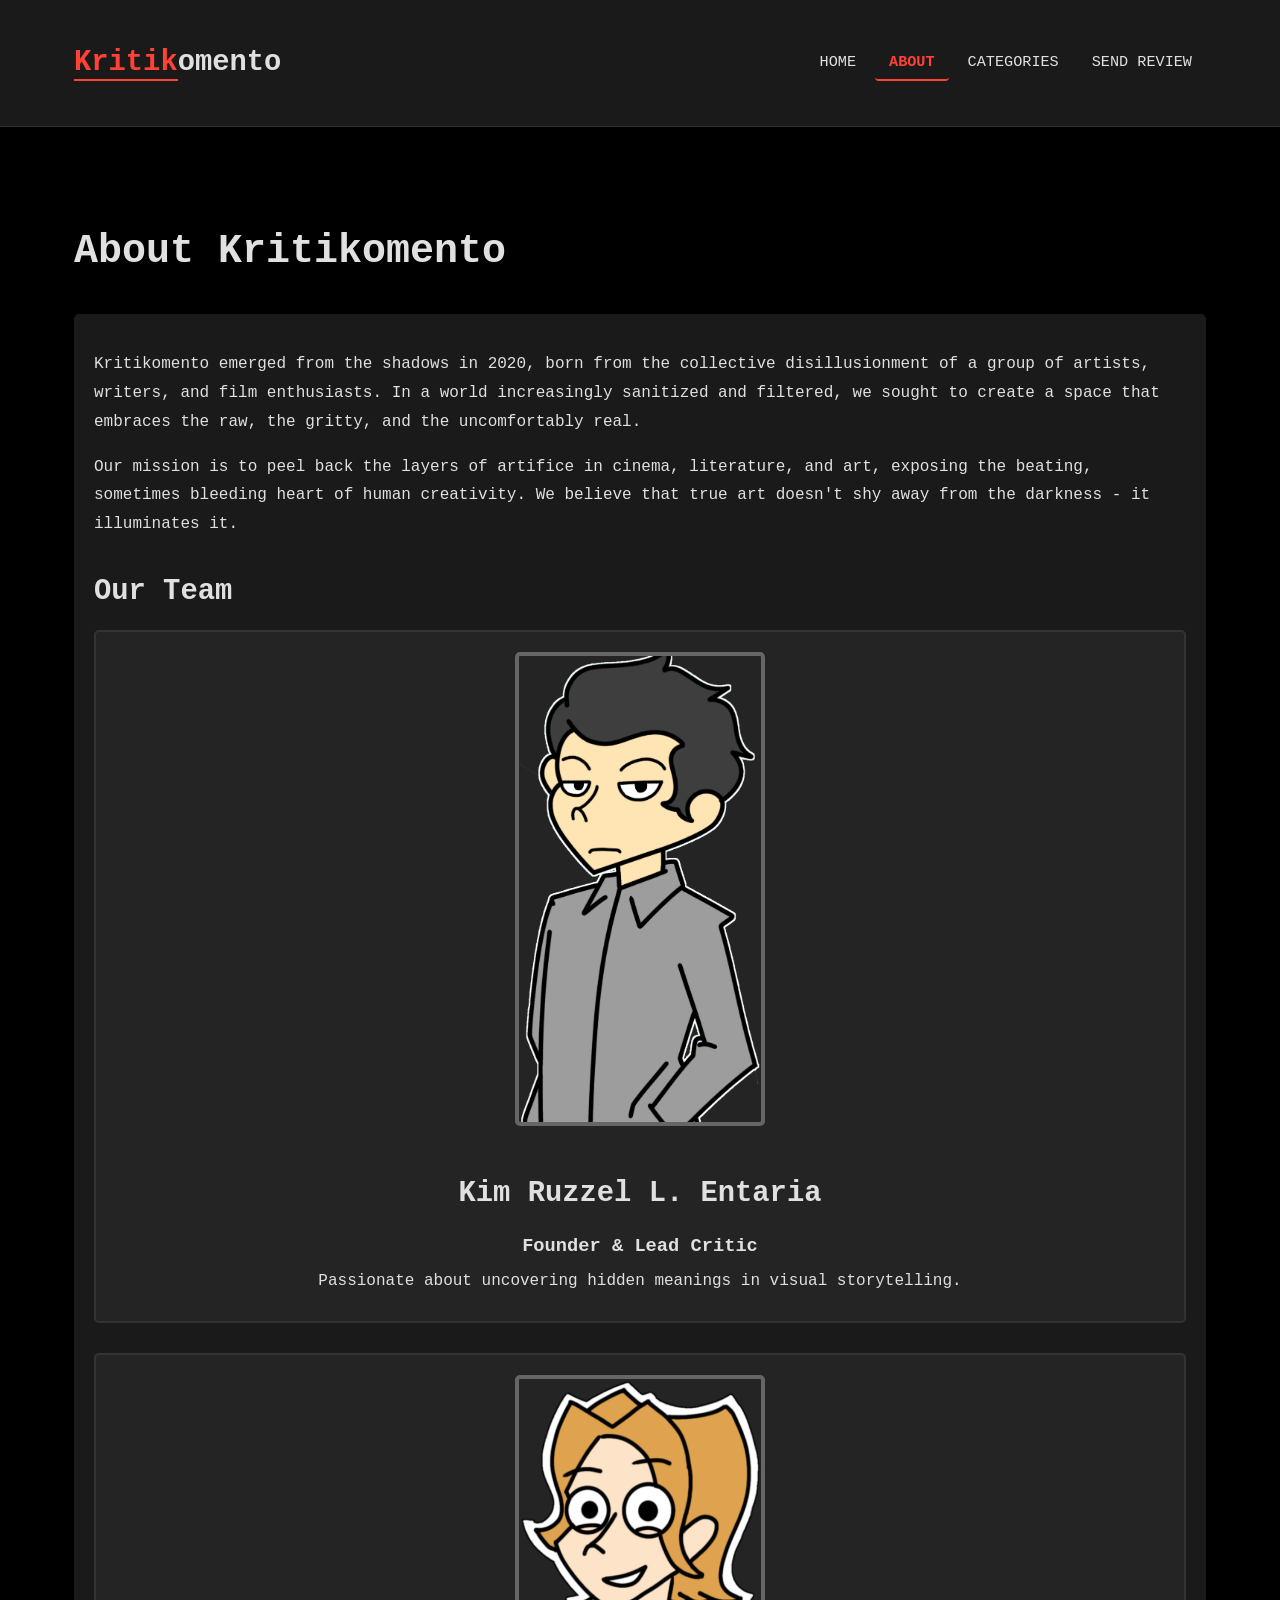
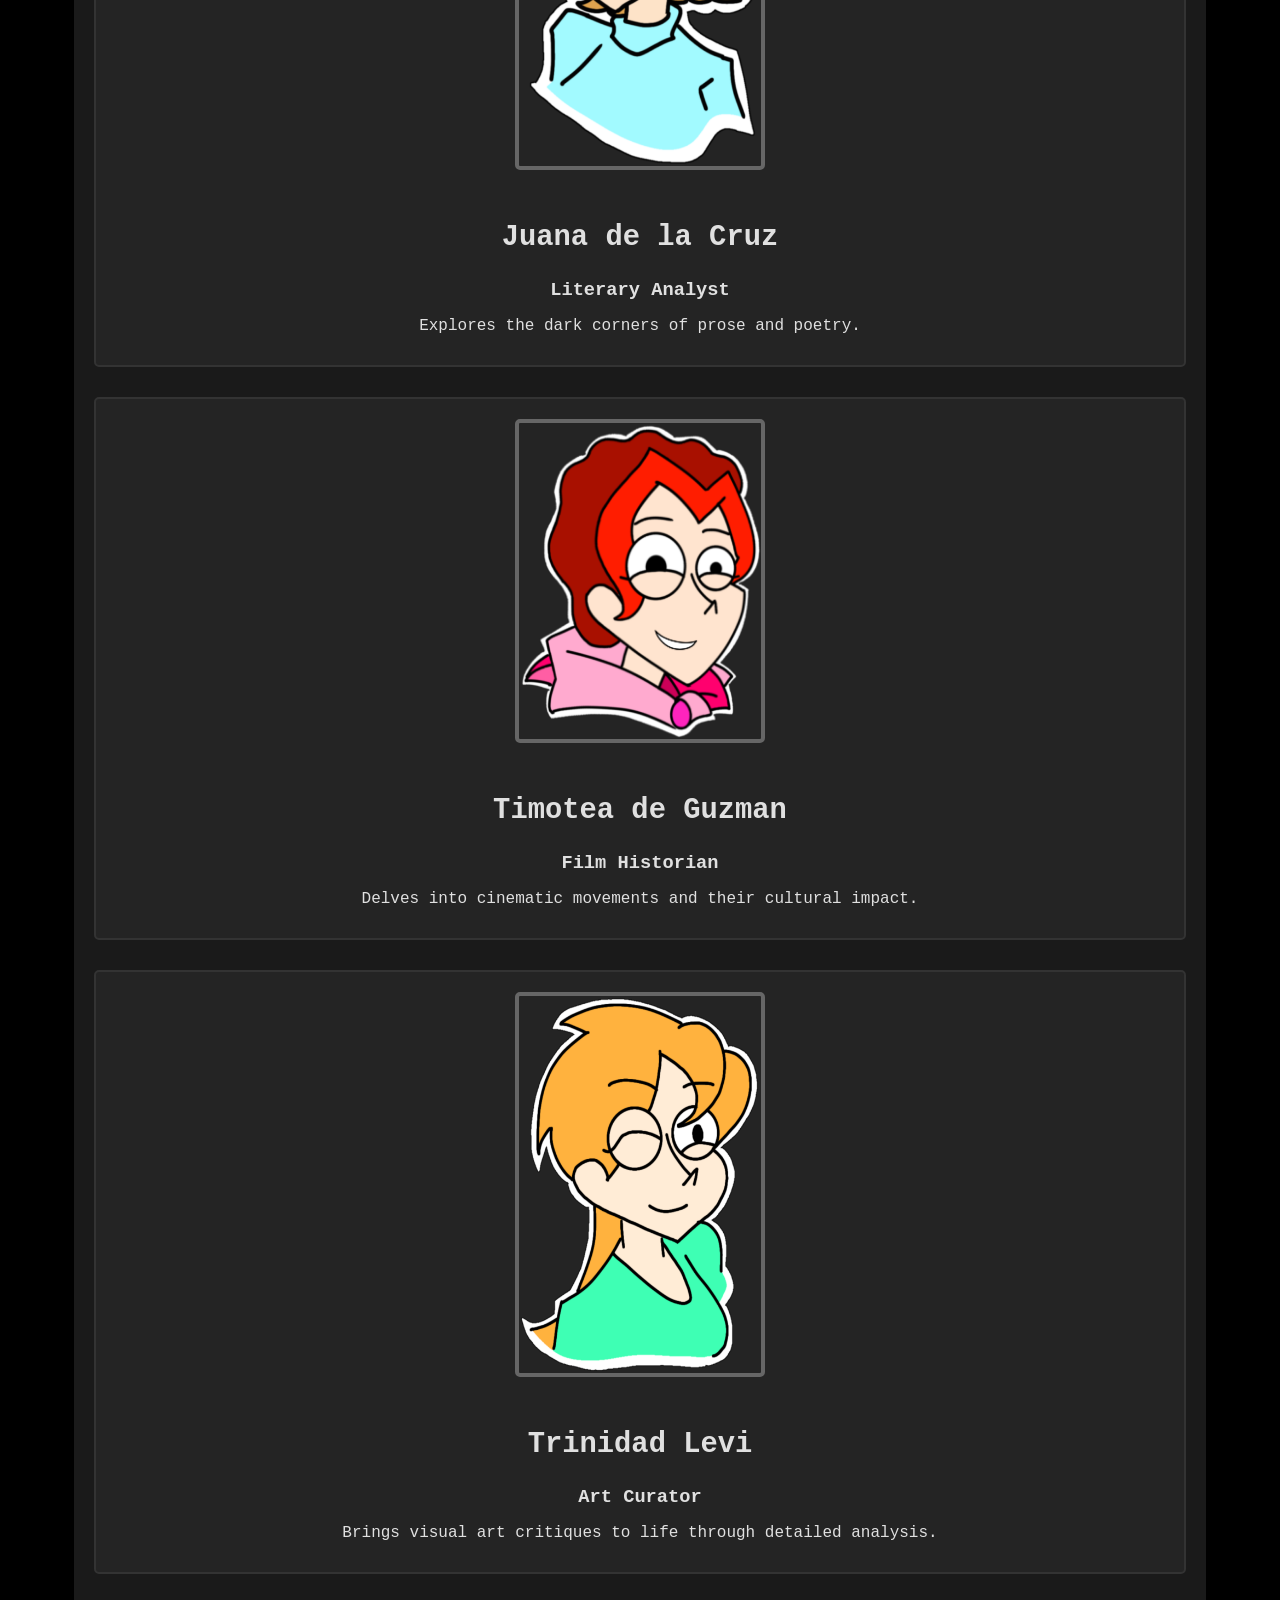
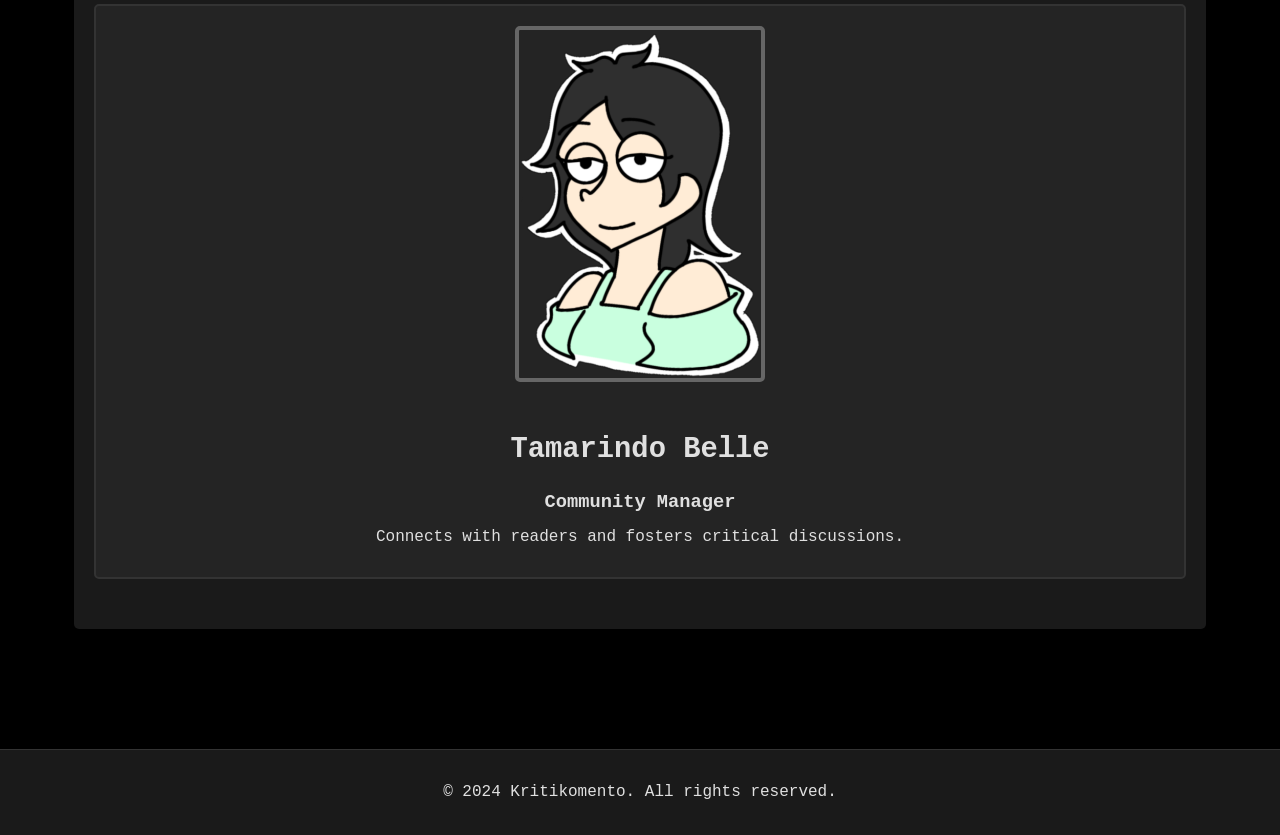
==== about.html @ a09b26d5 "first commit, first submission" ====
<!doctype html>
<html lang="en">
  <head>
    <meta charset="UTF-8" />
    <meta name="viewport" content="width=device-width, initial-scale=1.0" />
    <link rel="stylesheet" href="static/style.css" />
    <title>Kritikomento - About</title>
  </head>
  <body>
    <header>
      <div class="container">
        <div id="branding">
          <h1><span class="highlight">Kritik</span>omento</h1>
        </div>
        <nav>
          <ul>
            <li><a href="index.html">Home</a></li>
            <li class="current"><a href="about.html">About</a></li>
            <li>
              <a href="categories.html">Categories</a>
              <ul class="dropdown">
                <li><a href="categories/movie.html">Movies</a></li>
                <li><a href="categories/book.html">Books</a></li>
                <li><a href="categories/art.html">Art</a></li>
              </ul>
            </li>
            <li><a href="send-review.html">Send Review</a></li>
          </ul>
        </nav>
      </div>
    </header>

    <section id="main">
      <div class="container">
        <h1>About Kritikomento</h1>
        <div class="about-content">
          <p>
            Kritikomento emerged from the shadows in 2020, born from the
            collective disillusionment of a group of artists, writers, and film
            enthusiasts. In a world increasingly sanitized and filtered, we
            sought to create a space that embraces the raw, the gritty, and the
            uncomfortably real.
          </p>
          <p>
            Our mission is to peel back the layers of artifice in cinema,
            literature, and art, exposing the beating, sometimes bleeding heart
            of human creativity. We believe that true art doesn't shy away from
            the darkness - it illuminates it.
          </p>
          <h2>Our Team</h2>
          <div class="team-member fade-in-item">
            <img
              src="img/about/enteria.png"
              alt="Portrait of Entaria"
              loading="lazy"
            />
            <div class="team-info">
              <h2>Kim Ruzzel L. Entaria</h2>
              <h3>Founder & Lead Critic</h3>
              <p>
                Passionate about uncovering hidden meanings in visual
                storytelling.
              </p>
            </div>
          </div>
          <div class="team-member fade-in-item">
            <img
              src="img/about/dela_cruz.png"
              alt="Portrait of Juana de la Cruz"
              loading="lazy"
            />
            <div class="team-info">
              <h2>Juana de la Cruz</h2>
              <h3>Literary Analyst</h3>
              <p>Explores the dark corners of prose and poetry.</p>
            </div>
          </div>
          <div class="team-member fade-in-item">
            <img
              src="img/about/de_guzman.png"
              alt="Portrait of Timotea de Guzman"
              loading="lazy"
            />
            <div class="team-info">
              <h2>Timotea de Guzman</h2>
              <h3>Film Historian</h3>
              <p>Delves into cinematic movements and their cultural impact.</p>
            </div>
          </div>
          <div class="team-member fade-in-item">
            <img
              src="img/about/trinidad.png"
              alt="Portrait ofTrinidad"
              loading="lazy"
            />
            <div class="team-info">
              <h2>Trinidad Levi</h2>
              <h3>Art Curator</h3>
              <p>
                Brings visual art critiques to life through detailed analysis.
              </p>
            </div>
          </div>
          <div class="team-member fade-in-item">
            <img
              src="img/about/belle.png"
              alt="Portrait of Airene Mae Tamon"
              loading="lazy"
            />
            <div class="team-info">
              <h2>Tamarindo Belle</h2>
              <h3>Community Manager</h3>
              <p>Connects with readers and fosters critical discussions.</p>
            </div>
          </div>
        </div>
      </div>
    </section>

    <footer>
      <p>&copy; 2024 Kritikomento. All rights reserved.</p>
    </footer>

    <script src="static/script.js"></script>
  </body>
</html>
---- static/style.css ----
* {
  box-sizing: border-box;
}

html {
  scroll-behavior: smooth;
}

body {
  background-color: #000000;
  color: #e0e0e0;
  font-family: "Courier New", Courier, monospace;
  margin: 0;
  padding: 0;
  line-height: 1.6;
  animation: fadeIn 0.9s ease-out;
}

/* ---------- FADE-IN ANIMATION ---------- */
@keyframes fadeIn {
  from {
    opacity: 0;
    transform: translateY(20px);
  }
  to {
    opacity: 1;
    transform: translateY(0);
  }
}

@media (prefers-reduced-motion: reduce) {
  body {
    animation: none;
  }
}

/* ---------- SCROLL FADE-IN ---------- */
.fade-in-item {
  opacity: 0;
  transform: translateY(30px);
  transition:
    opacity 0.8s cubic-bezier(0.25, 0.46, 0.45, 0.94),
    transform 0.8s cubic-bezier(0.25, 0.46, 0.45, 0.94);
}

.fade-in-item.visible {
  opacity: 1;
  transform: translateY(0);
}

.container {
  width: 90%;
  max-width: 1200px;
  margin: 0 auto;
  padding: 20px 10px;
}

/* ---------- HEADER & NAV (UPDATED HOVER) ---------- */
header {
  background: #1a1a1a;
  color: #e0e0e0;
  padding: 20px 0;
  border-bottom: 1px solid #333;
  position: sticky;
  top: 0;
  z-index: 100;
  transition: background 0.3s ease;
}

header .container {
  display: flex;
  justify-content: space-between;
  align-items: center;
  flex-wrap: wrap;
  gap: 20px;
}

header #branding h1 {
  margin: 0;
  font-size: 1.8rem;
  transition: color 0.3s ease;
}

/* Navigation links */
header a {
  color: #e0e0e0;
  text-decoration: none;
  text-transform: uppercase;
  font-size: 0.95rem;
  padding: 8px 14px; /* more padding for better spacing */
  border-radius: 4px;
  transition:
    color 0.3s ease,
    background 0.3s ease,
    border-bottom 0.3s ease;
  border-bottom: 2px solid transparent; /* prepare underline */
}

/* Hover effect – background tint + red underline */
header a:hover {
  color: #ffffff;
  background: rgba(255, 65, 54, 0.15);
  border-bottom: 2px solid #ff4136;
}

header ul {
  padding: 0;
  margin: 0;
  list-style: none;
  display: flex;
  gap: 5px; /* reduced gap to make tabs closer, but with padding it's fine */
  flex-wrap: wrap;
}

header li {
  padding: 0;
  position: relative;
}

header .highlight,
header .current a {
  color: #ff4136;
  font-weight: bold;
  border-bottom: 2px solid #ff4136; /* active tab also gets underline */
}

/* ---------- DROPDOWN (smooth fade) ---------- */
header nav ul ul.dropdown {
  position: absolute;
  top: 100%;
  left: 50%;
  transform: translateX(-50%);
  background: #1a1a1a;
  min-width: 150px;
  padding: 10px 0;
  border-radius: 6px;
  border: 1px solid #333;
  box-shadow: 0 8px 20px rgba(0, 0, 0, 0.8);
  z-index: 200;
  flex-direction: column;
  gap: 0;
  opacity: 0;
  visibility: hidden;
  transition:
    opacity 0.3s ease,
    visibility 0.3s ease;
}

header nav ul ul.dropdown li {
  padding: 0;
  width: 100%;
  text-align: center;
}

header nav ul ul.dropdown li a {
  display: block;
  padding: 8px 20px;
  width: 100%;
  font-size: 0.85rem;
  color: #e0e0e0;
  text-transform: none;
  white-space: nowrap;
  border-bottom: none; /* remove underline for dropdown items */
  background: transparent;
  transition:
    background 0.3s ease,
    color 0.3s ease;
}

header nav ul ul.dropdown li a:hover {
  background: #ff4136;
  color: #ffffff;
  border-bottom: none;
}

/* Show dropdown on hover */
header nav > ul > li:hover ul.dropdown {
  opacity: 1;
  visibility: visible;
}

/* ---------- MAIN CONTENT ---------- */
#main {
  min-height: 500px;
  margin: 40px 0;
}

#main h1 {
  font-size: 2.5rem;
  margin-bottom: 30px;
  animation: fadeIn 0.6s ease-out 0.2s both; /* slight delay */
}

#main h2 {
  font-size: 1.8rem;
  margin-top: 30px;
  margin-bottom: 15px;
}

#main p {
  font-size: 1rem;
  line-height: 1.8;
}

/* ---------- SHOWCASE ---------- */
#showcase {
  min-height: 500px;
  background: url("/img/bg.png") no-repeat center center/cover;
  text-align: center;
  color: #ffffff;
  display: flex;
  align-items: center;
  justify-content: center;
  animation: fadeIn 1s ease-out 0.1s both;
}

#showcase h1 {
  margin-top: 0;
  font-size: 3rem;
  margin-bottom: 10px;
  text-shadow: 5px 5px 3px #000000;
}

#showcase h3 {
  font-size: 1.5rem;
  text-shadow: 5px 5px 3px #000000;
}

#showcase p {
  font-size: 1.2rem;
  text-shadow: 5px 5px 3px #000000;
}

/* ---------- FOOTER ---------- */
footer {
  background: #1a1a1a;
  color: #e0e0e0;
  text-align: center;
  padding: 30px 20px;
  margin-top: 100px;
  border-top: 1px solid #333;
}

footer p {
  margin: 0;
}

/* ---------- GRIDS (Movies, Books, Art) ---------- */
.movie-grid,
.book-grid,
.art-grid {
  display: grid;
  grid-template-columns: repeat(2, 1fr);
  gap: 20px;
  margin-top: 20px;
  width: 100%;
}

.movie-card,
.book-card,
.art-card {
  background: #1a1a1a;
  border-radius: 5px;
  overflow: hidden;
  transition:
    transform 0.3s ease,
    box-shadow 0.3s ease;
  display: flex;
  flex-direction: column;
}

.movie-card:hover,
.book-card:hover,
.art-card:hover {
  transform: translateY(-8px) scale(1.01);
  box-shadow: 0 12px 30px rgba(255, 65, 54, 0.15);
}

.movie-card img,
.book-card img,
.art-card img {
  width: 100%;
  height: auto;
  min-height: 250px;
  object-fit: cover;
  transition: transform 0.4s ease;
}

.movie-card:hover img,
.book-card:hover img,
.art-card:hover img {
  transform: scale(1.02);
}

.movie-info,
.book-info,
.art-info {
  padding: 15px;
  flex-grow: 1;
  display: flex;
  flex-direction: column;
}

.movie-info h3,
.book-info h3,
.art-info h3 {
  margin-top: 0;
}

.rating,
.author,
.artist {
  color: #ff4136;
  font-weight: bold;
  font-style: italic;
}

/* ---------- CATEGORIES PAGE ---------- */
.category-grid {
  display: grid;
  grid-template-columns: repeat(auto-fit, minmax(280px, 1fr));
  gap: 30px;
  margin-top: 20px;
}

.category-card {
  background: #1a1a1a;
  padding: 30px 20px;
  border-radius: 12px;
  text-align: center;
  transition:
    transform 0.3s ease,
    box-shadow 0.3s ease;
  display: flex;
  flex-direction: column;
  align-items: center;
  max-width: 400px;
  margin: 0 auto;
  width: 100%;
}

.category-card:hover {
  transform: translateY(-8px) scale(1.01);
  box-shadow: 0 12px 30px rgba(255, 65, 54, 0.2);
}

.category-card img {
  width: 100%;
  height: auto;
  aspect-ratio: 4 / 3;
  object-fit: cover;
  border-radius: 8px;
  margin-bottom: 15px;
  background: #2a2a2a;
  transition: transform 0.4s ease;
}

.category-card:hover img {
  transform: scale(1.02);
}

.category-card h2 {
  margin: 10px 0 5px;
  font-size: 1.6rem;
}

.category-card p {
  margin: 0 0 15px;
  color: #aaa;
  font-size: 0.95rem;
}

.category-card a {
  display: inline-block;
  background: #ff4136;
  color: #ffffff;
  padding: 10px 30px;
  text-decoration: none;
  border-radius: 30px;
  font-weight: bold;
  transition:
    background 0.3s ease,
    transform 0.2s ease;
}

.category-card a:hover {
  background: #e63a30;
  transform: scale(1.05);
}

/* ---------- TEAM MEMBERS ---------- */
.about-content {
  background: #1a1a1a;
  padding: 20px;
  margin-top: 20px;
  border-radius: 5px;
}

.team-member {
  background: #242424;
  padding: 20px;
  margin-bottom: 30px;
  border-radius: 5px;
  border: 2px double #333;
  display: flex;
  flex-direction: column;
  align-items: center;
  text-align: center;
  gap: 15px;
  transition:
    transform 0.3s ease,
    box-shadow 0.3s ease;
}

.team-member:hover {
  transform: translateY(-4px);
  box-shadow: 0 6px 20px rgba(255, 65, 54, 0.1);
}

.team-member img {
  width: 100%;
  max-width: 250px;
  height: auto;
  border: 4px solid #666;
  border-radius: 5px;
  transition: border-color 0.3s ease;
}

.team-member:hover img {
  border-color: #ff4136;
}

.team-member .team-info {
  width: 100%;
}

.team-member .team-info h2,
.team-member .team-info h3,
.team-member .team-info p {
  margin: 0.3em 0;
}

/* ---------- FORMS ---------- */
form {
  background: #1a1a1a;
  padding: 30px;
  margin-top: 20px;
  border-radius: 5px;
  max-width: 600px;
  transition: box-shadow 0.3s ease;
}

form:hover {
  box-shadow: 0 4px 20px rgba(255, 65, 54, 0.05);
}

form label {
  display: block;
  margin: 15px 0 5px;
  font-weight: bold;
}

form input[type="text"],
form input[type="email"],
form select,
form textarea {
  width: 100%;
  padding: 10px;
  margin-bottom: 10px;
  border: 1px solid #333;
  border-radius: 4px;
  background: #242424;
  color: #e0e0e0;
  font-family: inherit;
  font-size: 1rem;
  transition:
    border-color 0.3s ease,
    box-shadow 0.3s ease;
}

form input[type="text"]:focus,
form input[type="email"]:focus,
form select:focus,
form textarea:focus {
  border-color: #ff4136;
  box-shadow: 0 0 0 2px rgba(255, 65, 54, 0.2);
  outline: none;
}

form textarea {
  height: 200px;
  resize: vertical;
}

form button {
  background: #ff4136;
  color: #fff;
  font-family: 'Courier New', Courier, monospace;
  padding: 12px 25px;
  border: none;
  border-radius: 4px;
  cursor: pointer;
  font-size: 1rem;
  font-weight: bold;
  transition:
    background 0.3s ease,
    transform 0.2s ease;
  width: 100%;
}

form button:hover {
  background: #e63a30;
  transform: scale(1.02);
}

/* ---------- TABLET (≤768px) ---------- */
@media (max-width: 768px) {
  .container {
    width: 95%;
    padding: 15px 8px;
  }

  header .container {
    flex-direction: column;
    text-align: center;
  }

  header ul {
    justify-content: center;
    gap: 5px;
  }

  header li {
    padding: 0 10px;
  }

  header a {
    font-size: 0.85rem;
  }

  header nav ul ul.dropdown {
    left: 50%;
    transform: translateX(-50%);
    min-width: 140px;
  }

  #showcase {
    min-height: 350px;
  }

  #showcase h1 {
    font-size: 2rem;
  }

  #showcase h3 {
    font-size: 1.1rem;
  }

  #main h1 {
    font-size: 1.8rem;
  }

  #main h2 {
    font-size: 1.4rem;
  }

  /* Single column on tablet and below */
  .movie-grid,
  .book-grid,
  .art-grid,
  .category-grid {
    grid-template-columns: 1fr !important;
    gap: 15px;
  }

  .category-card {
    padding: 20px 15px;
    max-width: 100%;
  }

  .category-card img {
    aspect-ratio: 16 / 10;
  }

  .team-member {
    padding: 15px;
  }

  .team-member img {
    max-width: 200px;
  }

  form {
    padding: 20px;
  }

  form button {
    padding: 10px 20px;
  }
}

/* ---------- MOBILE (≤480px) ---------- */
@media (max-width: 480px) {
  .container {
    width: 100%;
    padding: 10px 5px;
  }

  header {
    padding: 10px 0;
  }

  header .container {
    gap: 10px;
  }

  header #branding h1 {
    font-size: 1.3rem;
  }

  header ul {
    gap: 0;
  }

  header li {
    padding: 0 8px;
    font-size: 0.8rem;
  }

  header a {
    font-size: 0.7rem;
  }

  /* Dropdown becomes inline for mobile */
  header nav ul ul.dropdown {
    left: 0;
    transform: translateX(0);
    min-width: 100%;
    border-radius: 0;
    border: none;
    border-top: 1px solid #333;
    position: relative;
    top: auto;
    box-shadow: none;
    background: #111;
    opacity: 1;
    visibility: visible;
    display: flex;
    transition: none;
  }

  header nav ul ul.dropdown li a {
    padding: 6px 15px;
    font-size: 0.75rem;
  }

  /* Override hover behaviour for mobile: dropdown always visible */
  header nav > ul > li:hover ul.dropdown,
  header nav > ul > li ul.dropdown {
    opacity: 1;
    visibility: visible;
  }

  #showcase {
    min-height: 250px;
  }

  #showcase h1 {
    font-size: 1.5rem;
    margin-top: 20px;
  }

  #showcase h3 {
    font-size: 0.9rem;
  }

  #main h1 {
    font-size: 1.5rem;
    margin-bottom: 15px;
  }

  #main h2 {
    font-size: 1.2rem;
  }

  #main p {
    font-size: 0.95rem;
  }

  .movie-grid,
  .book-grid,
  .art-grid,
  .category-grid {
    grid-template-columns: 1fr !important;
    gap: 10px;
  }

  .movie-card img,
  .book-card img,
  .art-card img,
  .category-card img {
    min-height: 200px;
  }

  .category-card {
    padding: 15px;
    max-width: 100%;
  }

  .category-card h2 {
    font-size: 1.3rem;
  }

  .category-card a {
    padding: 8px 25px;
    font-size: 0.9rem;
  }

  .team-member {
    padding: 10px;
    margin-bottom: 15px;
  }

  .team-member img {
    max-width: 150px;
  }

  form {
    padding: 15px;
  }

  form button {
    padding: 10px 15px;
    font-size: 0.9rem;
  }

  footer {
    padding: 15px 10px;
    margin-top: 50px;
  }
}
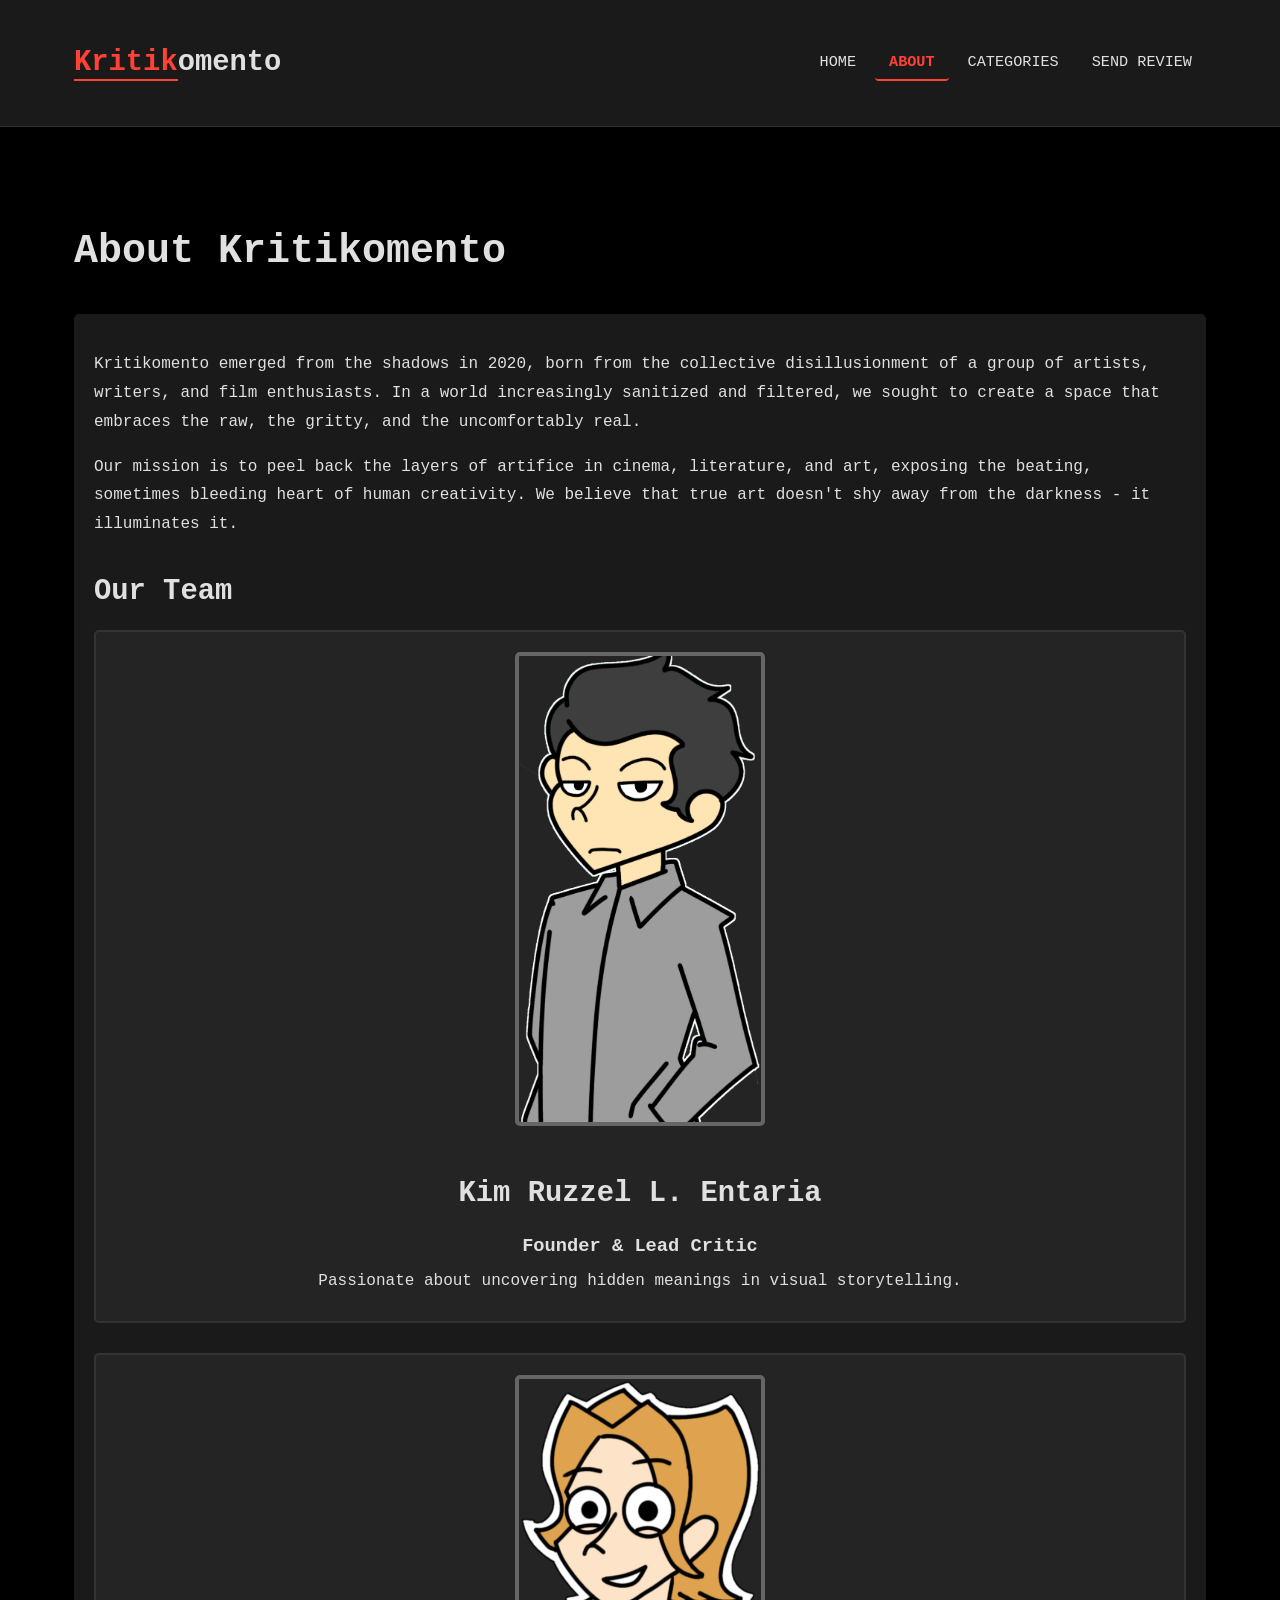
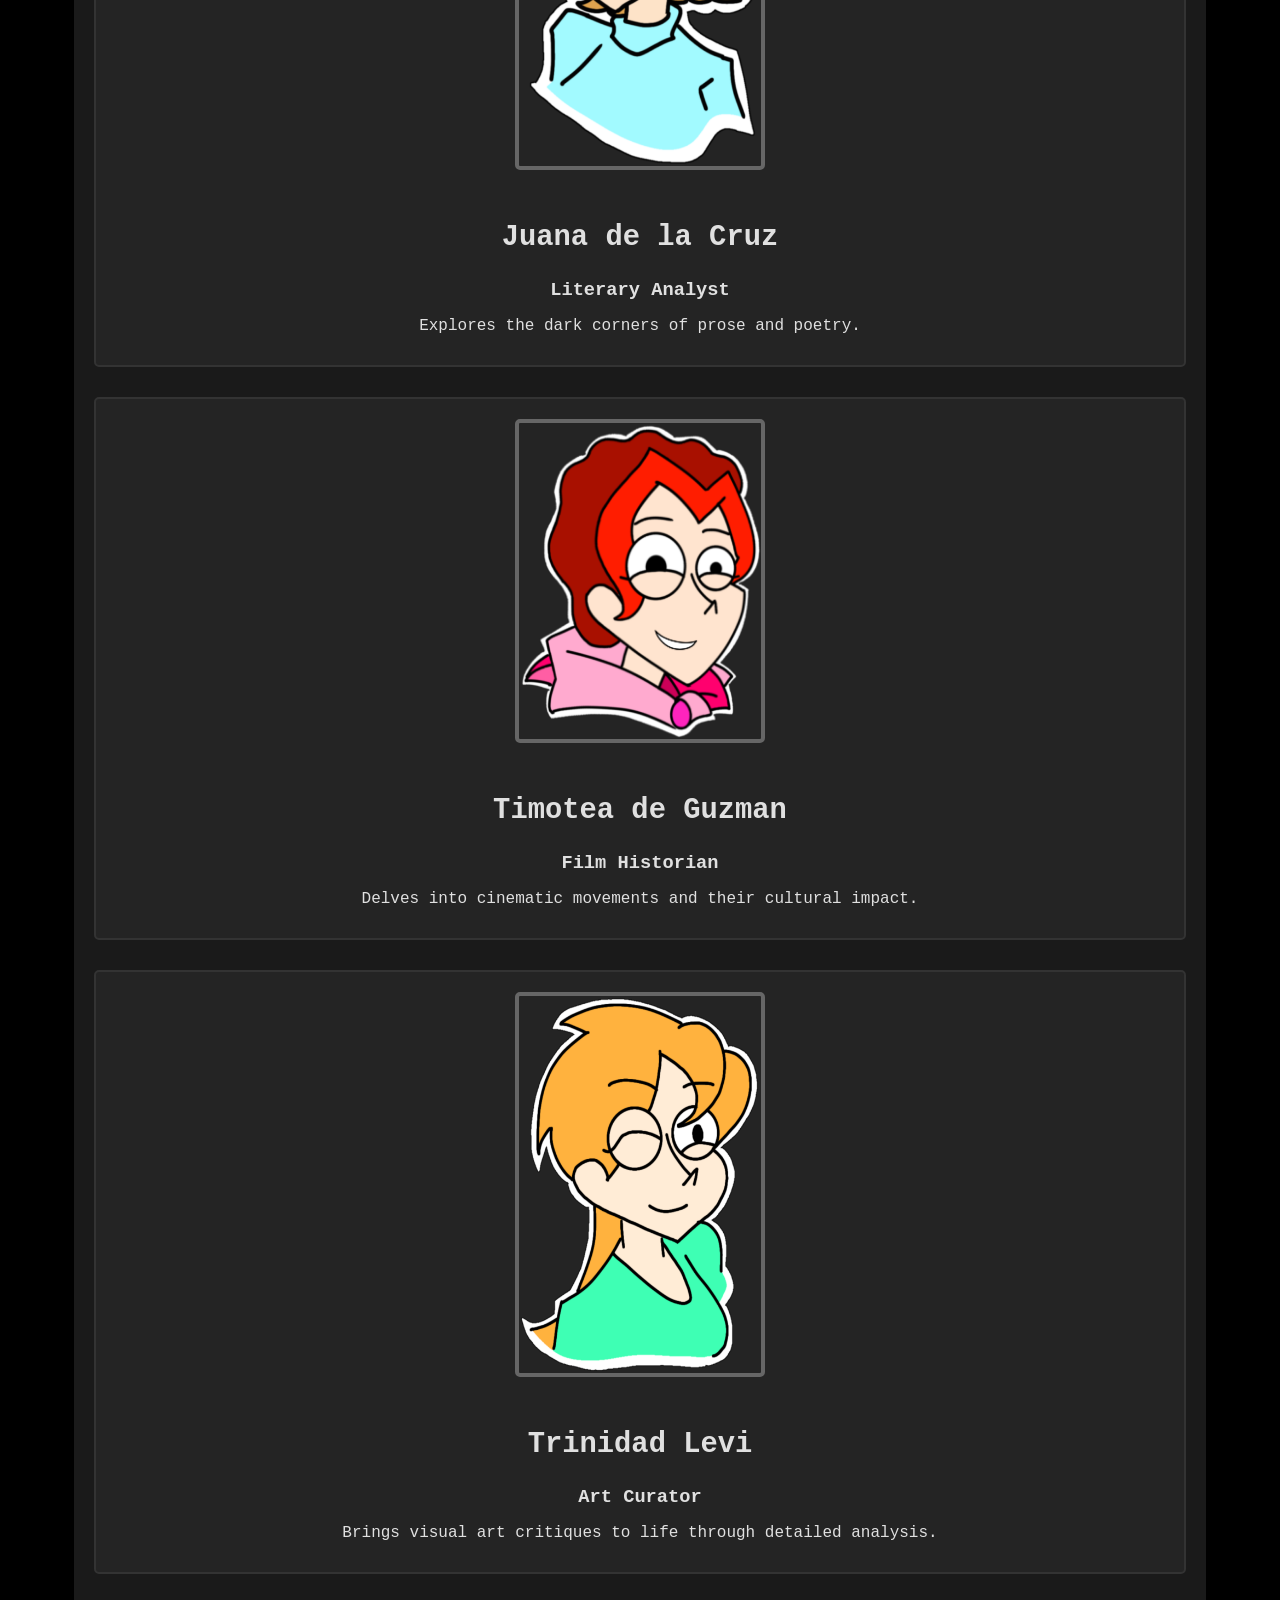
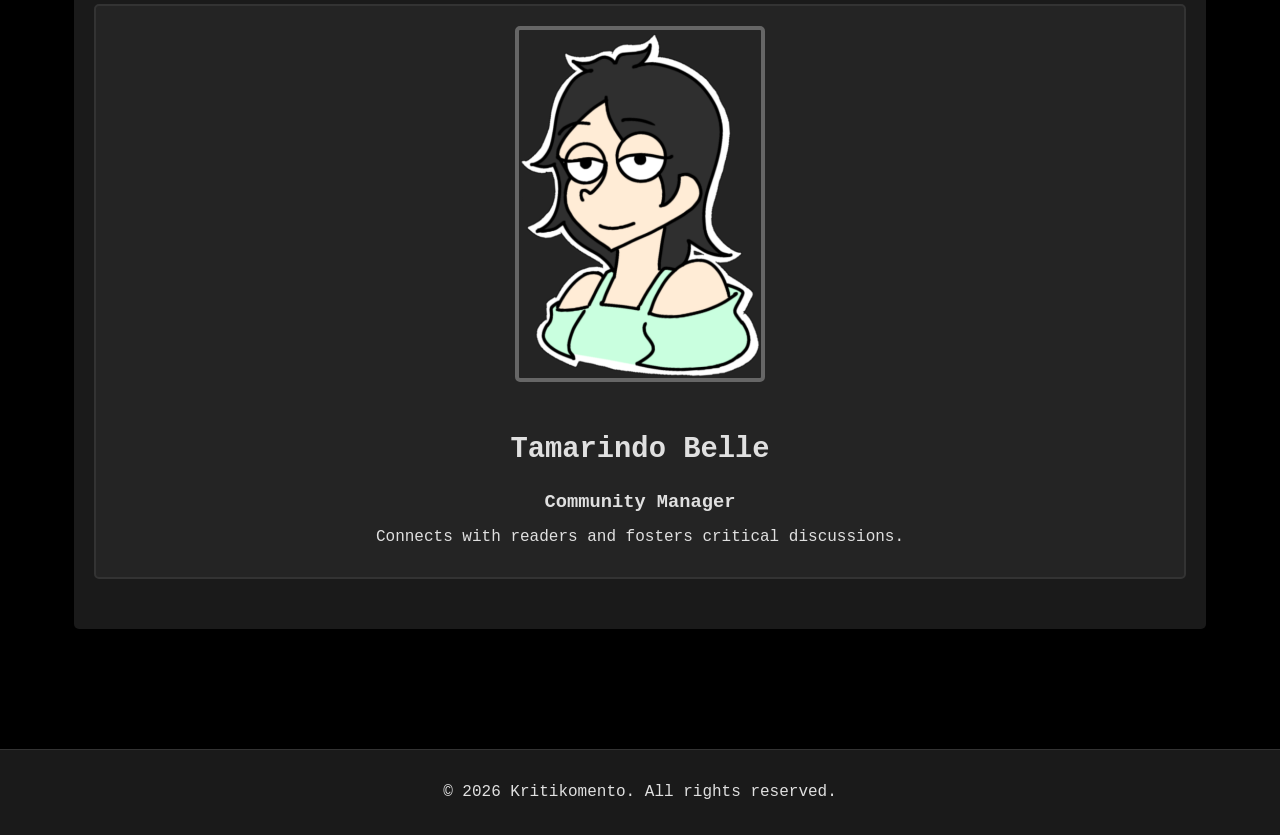
==== commit 219bd2cf: "Update copyright year in footer to 2026" ====
--- a/about.html
+++ b/about.html
@@ -118,7 +118,7 @@
     </section>
 
     <footer>
-      <p>&copy; 2024 Kritikomento. All rights reserved.</p>
+      <p>&copy; 2026 Kritikomento. All rights reserved.</p>
     </footer>
 
     <script src="static/script.js"></script>
--- a/static/style.css
+++ b/static/style.css
@@ -205,7 +205,7 @@
 /* ---------- SHOWCASE ---------- */
 #showcase {
   min-height: 500px;
-  background: url("/img/bg.png") no-repeat center center/cover;
+  background: url("../img/bg.png") no-repeat center center/cover;
   text-align: center;
   color: #ffffff;
   display: flex;
